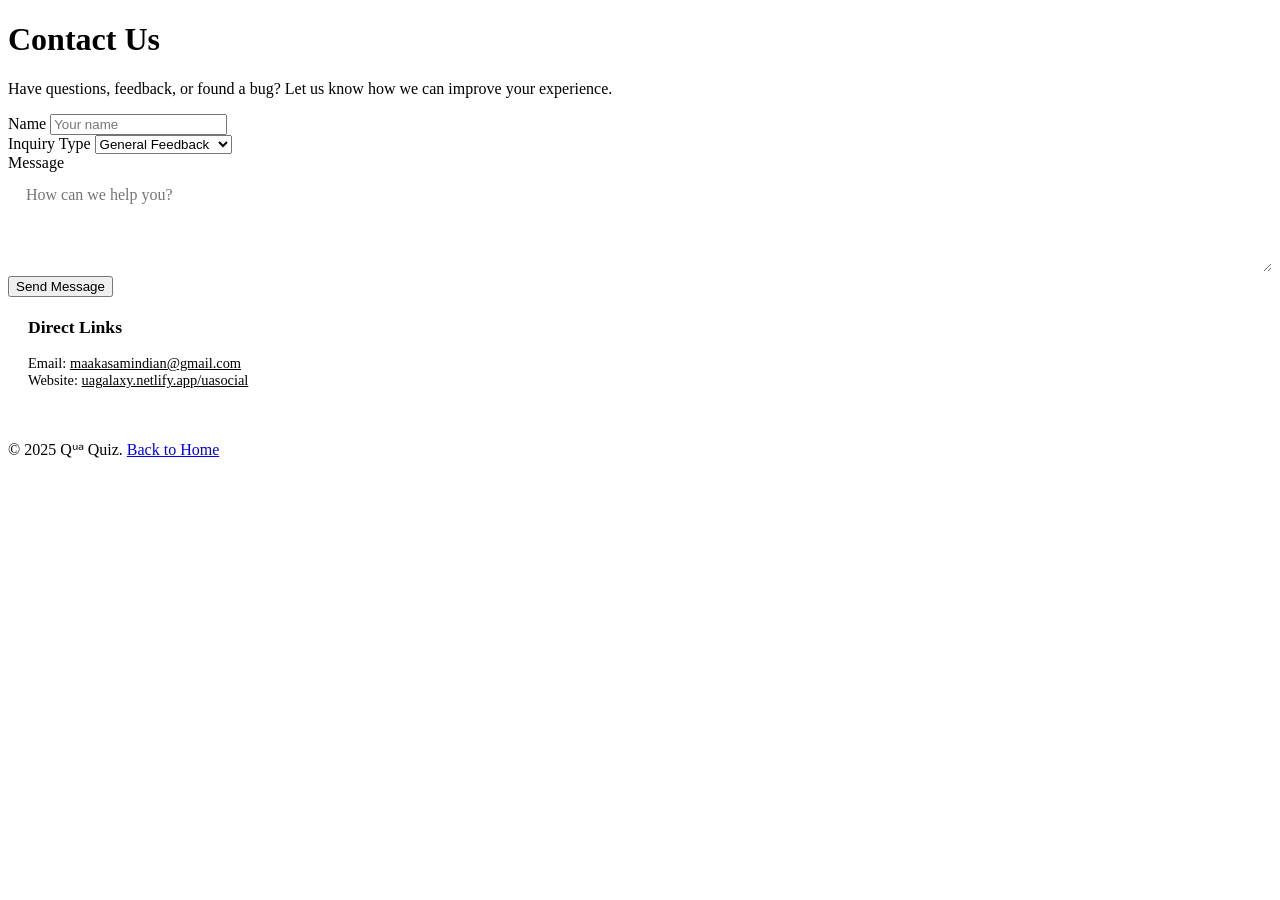
==== contact.html @ cba39437 "Add contact.html for user inquiries and support" ====
<!DOCTYPE html>
<html lang="en">
<head>
    <meta charset="UTF-8">
    <meta name="viewport" content="width=device-width, initial-scale=1.0">
    <title>Contact & Support | Qᵘᵃ Quiz</title>
    <link rel="stylesheet" href="style.css">
    <link href="https://fonts.googleapis.com/css2?family=Inter:wght@400;500;600;700&display=swap" rel="stylesheet">
</head>
<body>

    <header class="oneui-header-container">
        <h1 class="oneui-main-title">Contact Us</h1>
    </header>

    <div class="glass-panel">
        <p style="margin-top: 0; color: var(--text-muted);">Have questions, feedback, or found a bug? Let us know how we can improve your experience.</p>
        
        <form id="contactForm" action="https://formsubmit.co/c133e40e14339e711bb386f7bed75d5c" method="POST">
            <input type="hidden" name="_next" value="https://selfquizai-ua.vercel.app">
            <input type="hidden" name="_captcha" value="false">
            <input type="hidden" name="_subject" value="New Submission: Qᵘᵃ Quiz Support">

            <div class="form-group">
                <label for="name">Name</label>
                <input type="text" id="name" name="name" placeholder="Your name" required>
            </div>

            <div class="form-group">
                <label for="type">Inquiry Type</label>
                <select id="type" name="type" required>
                    <option value="feedback">General Feedback</option>
                    <option value="report">Report a Bug/Issue</option>
                    <option value="question">Question/Support</option>
                </select>
            </div>

            <div class="form-group">
                <label for="message">Message</label>
                <textarea id="message" name="message" rows="4" placeholder="How can we help you?" style="width: 100%; padding: 14px 18px; border: 1px solid var(--border-color); border-radius: 18px; background-color: var(--input-bg); color: var(--text-color); font-family: var(--body-font); font-size: 1rem; box-sizing: border-box;" required></textarea>
            </div>

            <button type="submit" class="primary w-full">Send Message</button>
        </form>
    </div>

    <div class="glass-panel" style="padding: 20px;">
        <h3 style="margin-top: 0; font-size: 1.1rem;">Direct Links</h3>
        <p style="font-size: 0.9rem; color: var(--text-muted);">
            Email: <a href="mailto:maakasamindian@gmail.com" style="color: var(--accent-color);">maakasamindian@gmail.com</a><br>
            Website: <a href="https://uagalaxy.netlify.app/uasocial" target="_blank" style="color: var(--accent-color);">uagalaxy.netlify.app/uasocial</a>
        </p>
    </div>

    <footer>
        <p>&copy; 2025 Qᵘᵃ Quiz. <a href="index.html">Back to Home</a></p>
    </footer>

    <script>
        const savedTheme = localStorage.getItem('theme_preference') || 'light';
        document.documentElement.setAttribute('data-theme', savedTheme);
    </script>
</body>
</html>
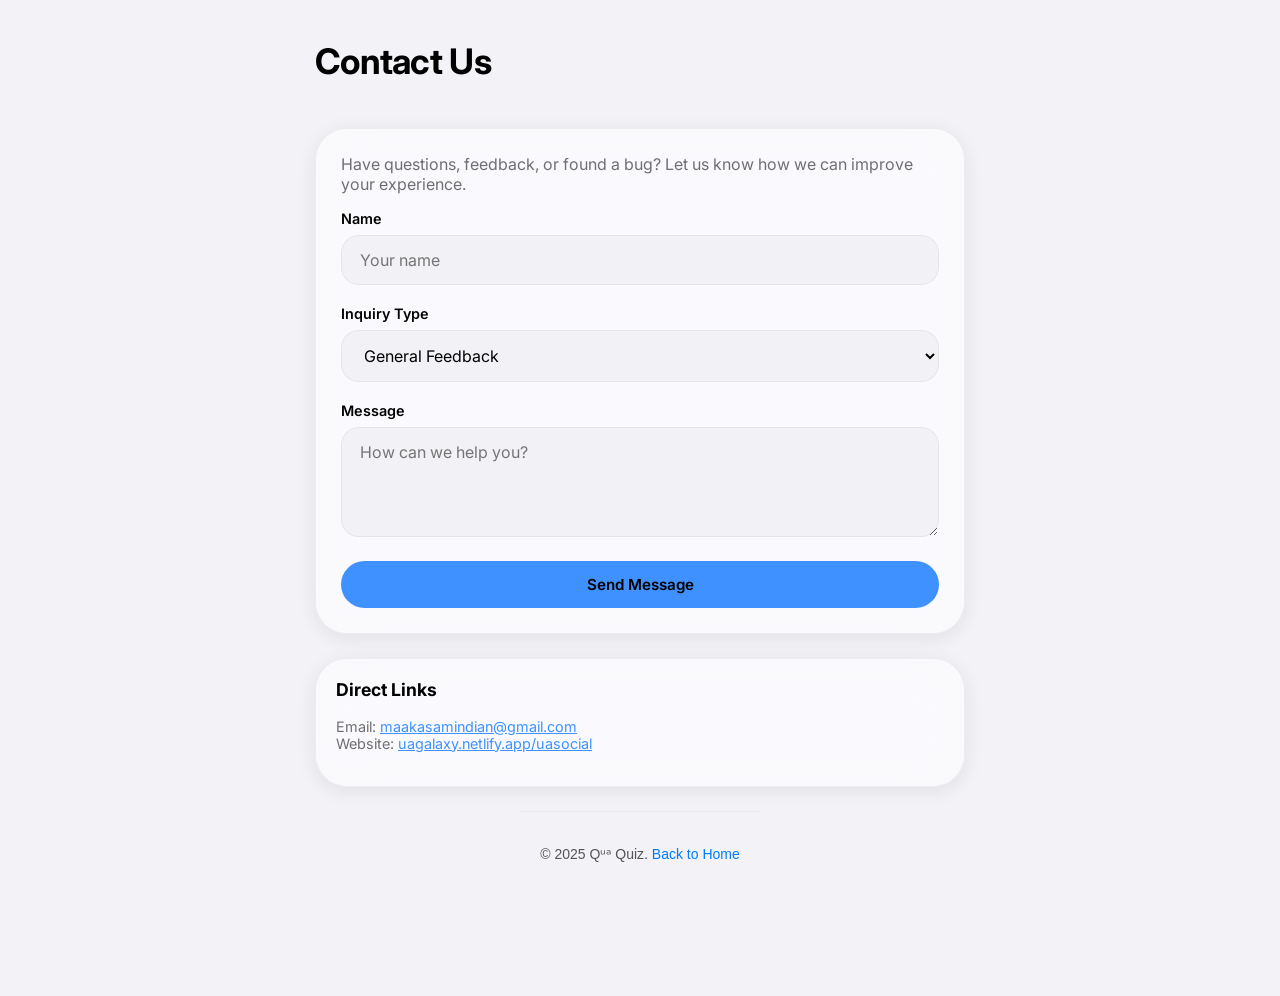
==== commit a41edbf7: "Update contact.html" ====
--- a/contact.html
+++ b/contact.html
@@ -3,8 +3,8 @@
 <head>
     <meta charset="UTF-8">
     <meta name="viewport" content="width=device-width, initial-scale=1.0">
-    <title>Contact & Support | Qᵘᵃ Quiz</title>
-    <link rel="stylesheet" href="style.css">
+    <title>Contact & Support | uRhythm</title>
+    <link rel="stylesheet" href="styles.css">
     <link href="https://fonts.googleapis.com/css2?family=Inter:wght@400;500;600;700&display=swap" rel="stylesheet">
 </head>
 <body>
--- a/styles.css
+++ b/styles.css
@@ -0,0 +1,269 @@
+:root {
+    --bg-color: #F2F2F7;
+    --text-color: #000000;
+    --text-muted: #6E6E73;
+    --base-circle-color: #E5E5EA;
+    --body-font: 'Inter', sans-serif;
+    
+    --border-color: rgba(0, 0, 0, 0.05);
+    --glass-bg: rgba(255, 255, 255, 0.6);
+    --glass-bg-hover: rgba(255, 255, 255, 0.9);
+    --header-bg: #F2F2F7;
+    
+    --accent-color: #3E91FF; 
+    --accent-success: #32D74B;
+    --accent-warning: #FFD60A;
+    --active-routine-color: #3E91FF; 
+    
+    --button-bg-primary: #3E91FF; 
+    --button-text-primary: #000000; 
+    --button-hover-bg-primary: #5E9BFF; 
+    --button-bg-secondary: rgba(0, 0, 0, 0.05);
+    --button-text-secondary: #000000;
+    --button-hover-bg-secondary: rgba(0, 0, 0, 0.1);
+    
+    --danger-bg: rgba(255, 69, 58, 0.15); 
+    --danger-text: #FF453A;
+    --danger-hover-bg: #FF453A;
+    --input-bg: rgba(0, 0, 0, 0.03);
+    
+    --tab-bar-bg: rgba(255, 255, 255, 0.85);
+    --tab-button-active-bg: rgba(62, 145, 255, 0.15); 
+    --tab-button-active-text: #3E91FF; 
+    --card-depth-shadow: 0 4px 20px 0 rgba(0, 0, 0, 0.08);
+}
+
+[data-theme="dark"] {
+    --bg-color: #000000; 
+    --text-color: #FFFFFF; 
+    --text-muted: #9E9E9E; 
+    --base-circle-color: #1C1C1E; 
+    
+    --border-color: rgba(255, 255, 255, 0.04); 
+    --glass-bg: rgba(28, 28, 30, 0.4);
+    --glass-bg-hover: rgba(44, 44, 46, 0.55);
+    --header-bg: #000000; 
+    
+    --button-bg-secondary: rgba(255, 255, 255, 0.1); 
+    --button-text-secondary: #FFFFFF; 
+    --button-hover-bg-secondary: rgba(255, 255, 255, 0.15);
+    
+    --input-bg: rgba(255, 255, 255, 0.05); 
+    --tab-bar-bg: rgba(10, 10, 10, 0.7); 
+    --card-depth-shadow: 0 4px 20px 0 rgba(0, 0, 0, 0.4); 
+}
+
+* {
+    -webkit-user-select: none;
+    -ms-user-select: none;
+    user-select: none;
+    cursor: default !important;
+}
+
+input, select, textarea {
+    -webkit-user-select: auto;
+    -ms-user-select: auto;
+    user-select: auto;
+    cursor: text !important;
+}
+
+input[type="time"]::-webkit-calendar-picker-indicator {
+    filter: invert(0);
+    cursor: pointer !important;
+}
+[data-theme="dark"] input[type="time"]::-webkit-calendar-picker-indicator {
+    filter: invert(1);
+}
+
+body {
+    background-color: var(--bg-color);
+    color: var(--text-color);
+    font-family: var(--body-font);
+    display: flex;
+    justify-content: flex-start;
+    align-items: center;
+    min-height: 100vh;
+    margin: 0;
+    padding: 20px;
+    padding-bottom: 100px; 
+    text-align: center;
+    flex-direction: column;
+    gap: 1.5rem;
+    overflow-y: auto;
+    box-sizing: border-box;
+    transition: background-color 0.3s, color 0.3s;
+}
+
+.top-nav { display: flex; justify-content: space-between; align-items: flex-start; width: 100%; }
+.user-controls { display: flex; align-items: center; gap: 10px; }
+.profile-menu-wrapper { position: relative; }
+
+.profile-trigger {
+    width: 44px; height: 44px; border-radius: 50%; background: var(--glass-bg);
+    display: flex; align-items: center; justify-content: center; cursor: pointer !important;
+    transition: background 0.2s; color: var(--text-color); font-size: 1.5rem;
+}
+.profile-trigger:hover { background: var(--button-hover-bg-secondary); }
+.profile-trigger img { width: 100%; height: 100%; border-radius: 50%; object-fit: cover; border: 2px solid var(--border-color); display: none; }
+
+.profile-dropdown {
+    position: absolute; top: calc(100% + 10px); right: 0; background: var(--glass-bg) !important; 
+    backdrop-filter: blur(25px); -webkit-backdrop-filter: blur(25px); border: 1px solid var(--border-color); 
+    border-radius: 16px; padding: 8px; display: none; flex-direction: column; gap: 4px; 
+    min-width: 160px; z-index: 2000; box-shadow: 0 8px 24px rgba(0,0,0,0.2);
+}
+.show { display: flex; }
+
+.profile-dropdown button {
+    background: transparent; border: none; padding: 12px 14px; text-align: left; width: 100%;
+    border-radius: 12px; font-size: 0.9rem; color: var(--text-color); display: flex; justify-content: flex-start;
+}
+.profile-dropdown button i { width: 20px; margin-right: 10px; text-align: center; }
+.profile-dropdown button:hover { background: var(--button-bg-secondary); }
+.profile-dropdown button.delete-btn { color: var(--danger-text); }
+.profile-dropdown button.delete-btn:hover { background: var(--danger-hover-bg); color: #ffffff; }
+
+.date-day-header { font-size: 1.1rem; font-weight: 500; color: var(--text-muted); margin-bottom: 0.5rem; margin-top: 0.5rem; }
+
+.glass-panel {
+    background: var(--glass-bg); backdrop-filter: blur(25px) saturate(200%); -webkit-backdrop-filter: blur(25px) saturate(200%);
+    border: 1px solid var(--border-color); border-radius: 32px; box-shadow: var(--card-depth-shadow);
+    padding: 25px; width: 90vw; max-width: 650px; box-sizing: border-box; text-align: left; transition: transform 0.3s ease, box-shadow 0.3s ease, background 0.3s;
+}
+
+.chart-container { position: relative; width: 75vw; max-width: 340px; aspect-ratio: 1 / 1; margin: 0.5rem auto; }
+svg.chart { width: 100%; height: 100%; transform: rotate(-90deg); display: block; }
+
+.background-circle { fill: none; stroke: var(--base-circle-color); transition: stroke 0.3s; }
+.schedule-arc { fill: none; stroke-linecap: round; transition: stroke 0.3s ease-in-out; }
+.active-routine-arc { fill: none; stroke: var(--active-routine-color); stroke-linecap: round; filter: drop-shadow(0 0 8px rgba(62, 145, 255, 0.6)); }
+
+.center-activity-label {
+    position: absolute; top: 50%; left: 50%; transform: translate(-50%, -50%);
+    font-size: 1.15rem; font-weight: 700; color: var(--active-routine-color);
+    text-align: center; max-width: 75%; overflow: hidden; text-overflow: ellipsis; white-space: nowrap;
+    padding: 8px 12px; border-radius: 16px; background: rgba(255, 255, 255, 0.8);
+    border: 1px solid rgba(62, 145, 255, 0.15); backdrop-filter: blur(8px); -webkit-backdrop-filter: blur(8px);
+}
+[data-theme="dark"] .center-activity-label { background: rgba(0, 0, 0, 0.6); }
+
+.timeline-wrapper { width: 100%; display: flex; flex-direction: column; gap: 5px; margin-bottom: 1.5rem; }
+
+.timeline-row {
+    display: flex; flex-direction: column; gap: 8px; padding: 15px 18px; background: var(--input-bg);
+    border: 1px solid transparent; border-radius: 24px; transition: all 0.25s cubic-bezier(0.4, 0, 0.2, 1);
+    position: relative; margin-top: 10px; z-index: 1;
+}
+.timeline-row.menu-open { z-index: 100 !important; }
+.timeline-row.active-current { border-color: rgba(62, 145, 255, 0.2); background: rgba(62, 145, 255, 0.05); }
+
+.timeline-row-top { display: flex; justify-content: space-between; align-items: center; }
+.timeline-row-bottom { display: flex; align-items: center; gap: 16px; flex-wrap: wrap; }
+.activity-meta { display: flex; align-items: center; gap: 12px; font-weight: 600; font-size: 1.05rem; min-width: 0; }
+.activity-indicator-dot { width: 10px; height: 10px; border-radius: 50%; flex-shrink: 0; }
+.time-duration-box { display: flex; align-items: center; gap: 6px; color: var(--text-muted); font-size: 0.9rem; }
+
+.action-menu-wrapper { position: relative; }
+.action-menu-btn { background: transparent; border: none; color: var(--text-muted); padding: 4px 8px; font-size: 1rem; border-radius: 6px; width: auto; height: auto; cursor: pointer !important; }
+.action-menu-dropdown {
+    position: absolute; top: 100%; right: 0; background: var(--bg-color); backdrop-filter: blur(25px) !important; 
+    -webkit-backdrop-filter: blur(25px) !important; border: 1px solid var(--border-color); border-radius: 16px; 
+    padding: 6px; display: none; flex-direction: column; gap: 4px; z-index: 2000 !important; min-width: 130px; box-shadow: 0 8px 24px rgba(0,0,0,0.2);
+}
+.action-menu-dropdown.show { display: flex; }
+.action-menu-dropdown button { background: transparent; border: none; padding: 10px 14px; text-align: left; width: 100%; border-radius: 12px; font-size: 0.85rem; color: var(--text-color); z-index: 2000 !important; }
+.action-menu-dropdown button:hover { background: var(--button-bg-secondary); }
+.action-menu-dropdown button.delete-btn { color: var(--danger-text); }
+.action-menu-dropdown button.delete-btn:hover { background: var(--danger-hover-bg); color: #ffffff; }
+
+.status-pill { display: inline-flex; align-items: center; justify-content: center; padding: 4px 12px; border-radius: 20px; font-size: 0.75rem; font-weight: 700; letter-spacing: 0.03em; width: max-content; }
+.status-pill.now { background: rgba(62, 145, 255, 0.15); color: var(--active-routine-color); border: 1px solid rgba(62, 145, 255, 0.3); animation: pulse-glow 2s infinite alternate; }
+.status-pill.upcoming { background: var(--input-bg); color: var(--text-muted); border: 1px solid transparent; }
+.status-pill.done { background: rgba(50, 215, 75, 0.1); color: var(--accent-success); border: 1px solid rgba(50, 215, 75, 0.2); }
+
+@keyframes pulse-glow { from { box-shadow: 0 0 2px rgba(62, 145, 255, 0.2); } to { box-shadow: 0 0 10px rgba(62, 145, 255, 0.4); } }
+
+.form-group { margin-bottom: 1.25rem; }
+.form-group label { display: block; margin-bottom: 0.5rem; font-weight: 600; font-size: 0.9rem; color: var(--text-color); }
+.form-group input, .form-group select { width: 100%; padding: 14px 18px; border: 1px solid var(--border-color); border-radius: 18px; background-color: var(--input-bg); color: var(--text-color); font-family: var(--body-font); font-size: 1rem; box-sizing: border-box; transition: border-color 0.2s, box-shadow 0.2s; }
+.form-group input:focus, .form-group select:focus { outline: none; border-color: var(--accent-color); box-shadow: 0 0 0 3px rgba(62, 145, 255, 0.2); }
+
+.button-group-vertical { display: flex; flex-direction: column; gap: 12px; margin-top: 1.5rem; }
+.w-full { width: 100%; }
+
+button { padding: 14px 22px; border: none; border-radius: 24px; font-family: var(--body-font); font-size: 0.95rem; transition: all 0.2s cubic-bezier(0.4, 0, 0.2, 1); font-weight: 600; display: inline-flex; align-items: center; justify-content: center; gap: 8px; box-sizing: border-box; }
+button.primary { background-color: var(--button-bg-primary); color: var(--button-text-primary); }
+button.primary:hover { background-color: var(--button-hover-bg-primary); transform: translateY(-1px); }
+button.secondary { background-color: var(--button-bg-secondary); color: var(--button-text-secondary); }
+button.secondary:hover { background-color: var(--button-hover-bg-secondary); transform: translateY(-1px); }
+button.danger { background-color: var(--danger-bg); color: var(--danger-text); }
+button.danger:hover { background-color: var(--danger-hover-bg); color: #FFF; transform: translateY(-1px); }
+button:disabled { opacity: 0.4; transform: none !important; }
+
+.modal-overlay { position: fixed; top: 0; left: 0; width: 100%; height: 100%; background-color: rgba(0, 0, 0, 0.6); backdrop-filter: blur(25px); -webkit-backdrop-filter: blur(25px); display: flex; justify-content: center; align-items: center; z-index: 2000; visibility: hidden; opacity: 0; transition: opacity 0.3s ease, visibility 0.3s ease; }
+.modal-overlay.show { visibility: visible; opacity: 1; }
+.modal-content { background: var(--bg-color); border: 1px solid var(--border-color); border-radius: 36px; padding: 35px; width: 85vw; max-width: 500px; box-shadow: 0 20px 50px rgba(0,0,0,0.3); position: relative; transform: translateY(-30px); transition: transform 0.3s cubic-bezier(0.18, 0.89, 0.32, 1.28); text-align: left; }
+.modal-overlay.show .modal-content { transform: translateY(0); }
+
+.arc-info-tooltip { position: fixed; background-color: var(--glass-bg); color: var(--text-color); backdrop-filter: blur(25px); -webkit-backdrop-filter: blur(25px); border: 1px solid var(--border-color); padding: 12px 18px; border-radius: 20px; font-size: 0.85rem; pointer-events: none; opacity: 0; visibility: hidden; transition: opacity 0.2s, visibility 0.2s; z-index: 3000; white-space: nowrap; transform: translate(-50%, -120%); box-shadow: 0 8px 24px rgba(0,0,0,0.2); }
+.arc-info-tooltip.show { opacity: 1; visibility: visible; transform: translate(-50%, -120%); }
+.arc-info-tooltip .info-label { font-weight: 700; margin-bottom: 2px; color: var(--accent-color); }
+
+.tab-bar-container { position: fixed; bottom: 20px; left: 50%; transform: translateX(-50%); display: flex; background-color: var(--tab-bar-bg); backdrop-filter: blur(35px) saturate(200%); -webkit-backdrop-filter: blur(35px) saturate(200%); border: 1px solid var(--border-color); border-radius: 40px; padding: 6px; box-shadow: 0 10px 35px rgba(0, 0, 0, 0.2); z-index: 1000; gap: 6px; width: 85vw; max-width: 360px; justify-content: space-around; }
+.tab-button { flex: 1; padding: 12px 16px; border: none; border-radius: 35px; font-size: 0.95rem; font-weight: 600; transition: all 0.25s ease; background-color: transparent; color: var(--text-muted); display: flex; align-items: center; justify-content: center; gap: 8px; }
+.tab-button.active { background-color: var(--tab-button-active-bg); color: var(--tab-button-active-text); }
+.tab-button:hover:not(.active) { background-color: var(--input-bg); color: var(--text-color); }
+
+.content-section { width: 100%; display: none; flex-direction: column; align-items: center; gap: 1.5rem; }
+.content-section.active { display: flex; }
+
+.quiz-welcome-panel h2 { font-size: 1.6rem; font-weight: 700; margin-top: 0; color: var(--text-color); }
+.quiz-welcome-panel p { color: var(--text-muted); line-height: 1.5; font-size: 0.95rem; }
+
+.question-card { background: var(--input-bg); border: 1px solid transparent; border-radius: 24px; padding: 24px; margin-bottom: 1.25rem; transition: all 0.3s ease; }
+.question-text { font-size: 1.1rem; font-weight: 600; margin-bottom: 18px; line-height: 1.4; text-align: left;}
+
+.option-wrapper { margin-bottom: 10px; text-align: left; }
+.option-wrapper label { display: flex; align-items: center; padding: 14px 16px; background: var(--bg-color); border-radius: 16px; transition: all 0.2s ease; }
+.option-wrapper label:hover { background: var(--button-bg-secondary); }
+.option-wrapper input[type="radio"] { margin-right: 14px; accent-color: var(--accent-color); transform: scale(1.2); }
+
+.eval-correct { border: 1px solid rgba(50, 215, 75, 0.3) !important; background: rgba(50, 215, 75, 0.05) !important; }
+.eval-incorrect { border: 1px solid rgba(255, 69, 58, 0.3) !important; background: rgba(255, 69, 58, 0.05) !important; }
+.eval-unanswered { border: 1px solid rgba(255, 214, 10, 0.3) !important; background: rgba(255, 214, 10, 0.05) !important; }
+
+.explanation-box { background-color: rgba(62, 145, 255, 0.05); border-left: 4px solid var(--accent-color); padding: 14px 18px; border-radius: 0 16px 16px 0; margin-top: 15px; font-size: 0.9rem; color: var(--text-color); display: none; text-align: left; }
+.feedback-banner { font-weight: 600; margin-top: 12px; font-size: 0.95rem; text-align: left; }
+
+.quiz-overlay { position: fixed; top: 0; left: 0; width: 100vw; height: 100vh; background-color: rgba(255, 255, 255, 0.85); backdrop-filter: blur(8px); -webkit-backdrop-filter: blur(35px); z-index: 9999; display: none; justify-content: center; align-items: center; flex-direction: column; gap: 20px; }
+[data-theme="dark"] .quiz-overlay { background-color: rgba(0, 0, 0, 0.85); color: #FFF; }
+.quiz-overlay span { width:100%; font-size: 2.2rem; font-weight: 800; letter-spacing: -0.03em; color: var(--text-color);}
+.quiz-overlay button { width: 50%; }
+
+.timer-badge { position: fixed; top: 20px; right: 20px; background: var(--glass-bg); backdrop-filter: blur(15px); -webkit-backdrop-filter: blur(15px); border: 1px solid var(--border-color); padding: 10px 10px; border-radius: 20px; display: none; align-items: center; gap: 12px; font-weight: 600; font-size: 0.9rem; z-index: 1500; box-shadow: 0 4px 20px rgba(0,0,0,0.1); }
+.timer-badge button { margin-top:5px; padding: 6px 12px; font-size: 0.75rem; border-radius: 12px; }
+
+.hud-progress-container { position: fixed; bottom: 0; left: 0; width: 100%; height: 6px; background: var(--border-color); z-index: 99999; display: none; }
+.hud-progress-bar { height: 100%; width: 0%; background: var(--accent-success); transition: width 0.3s cubic-bezier(0.4, 0, 0.2, 1); }
+
+.results-panel { background: rgba(50, 215, 75, 0.05); border: 1px solid rgba(50, 215, 75, 0.2); border-radius: 28px; padding: 25px; text-align: center; display: none; width: 100%; box-sizing: border-box; }
+.results-panel h3 { margin: 0 0 8px 0; color: var(--accent-success); font-size: 1.4rem; }
+
+#hud-toast { position: fixed; bottom: 90px; left: 50%; transform: translateX(-50%) translateY(20px); background: var(--text-color); color: var(--bg-color); padding: 14px 28px; border-radius: 40px; box-shadow: 0 10px 30px rgba(0,0,0,0.2); font-weight: 600; font-size: 0.95rem; z-index: 5000; opacity: 0; visibility: hidden; transition: opacity 0.3s, transform 0.3s, visibility 0.3s; }
+#hud-toast.show { opacity: 1; visibility: visible; transform: translateX(-50%) translateY(0); }
+
+.loader-ring { display: inline-block; width: 40px; height: 40px; border: 4px solid var(--border-color); border-radius: 50%; border-top-color: var(--accent-color); animation: spin 1s ease-in-out infinite; margin: 20px auto; }
+@keyframes spin { to { transform: rotate(360deg); } }
+
+@media (max-width: 600px) {
+    body { padding: 12px; padding-bottom: 100px; }
+    .glass-panel { padding: 20px; }
+    .button-group-vertical { flex-direction: column; }
+    .tab-bar-container { width: calc(100% - 24px); }
+}
+ 
+.oneui-header-container { width: 100%; max-width: 650px; text-align: left; padding: 20px 12px 16px 12px; }
+.oneui-main-title { font-size: 2.2rem; font-weight: 700; margin: 0 0 6px 0; letter-spacing: -0.02em; color: var(--text-color); }
+footer { text-align: center; padding: 20px; font-family: sans-serif; font-size: 14px; color: #555; border-top: 1px solid #eaeaea; }
+footer a { color: #007bff; text-decoration: none; }
+footer a:hover { text-decoration: underline; }
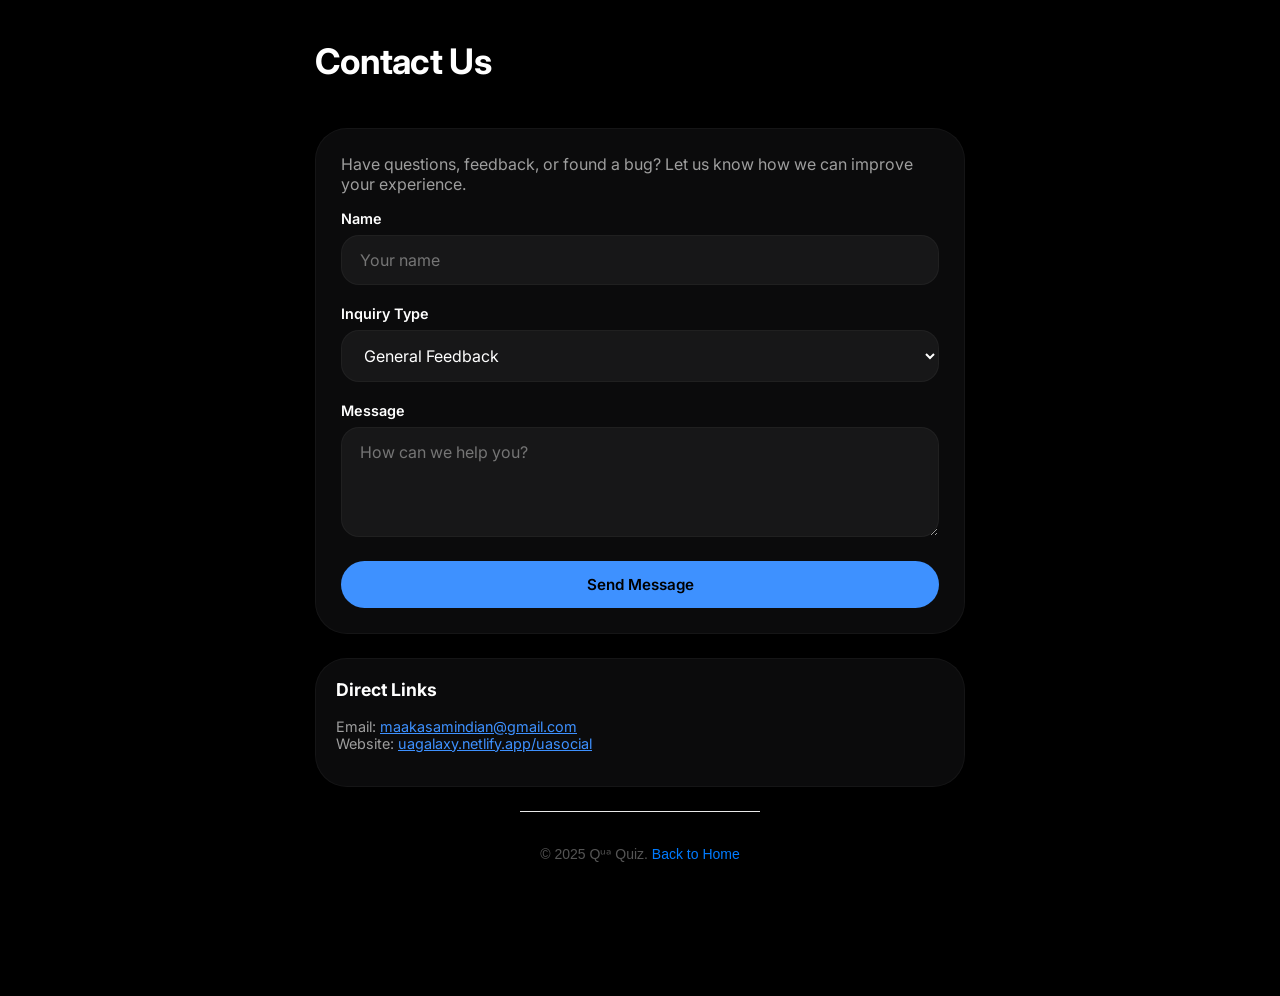
==== commit 9548efee: "Update contact.html" ====
--- a/contact.html
+++ b/contact.html
@@ -57,8 +57,8 @@
     </footer>
 
     <script>
-        const savedTheme = localStorage.getItem('theme_preference') || 'light';
-        document.documentElement.setAttribute('data-theme', savedTheme);
+        const dark =localStorage.getItem('theme') !== 'dark'
+        document.body.setAttribute('data-theme', 'dark');
     </script>
 </body>
 </html>
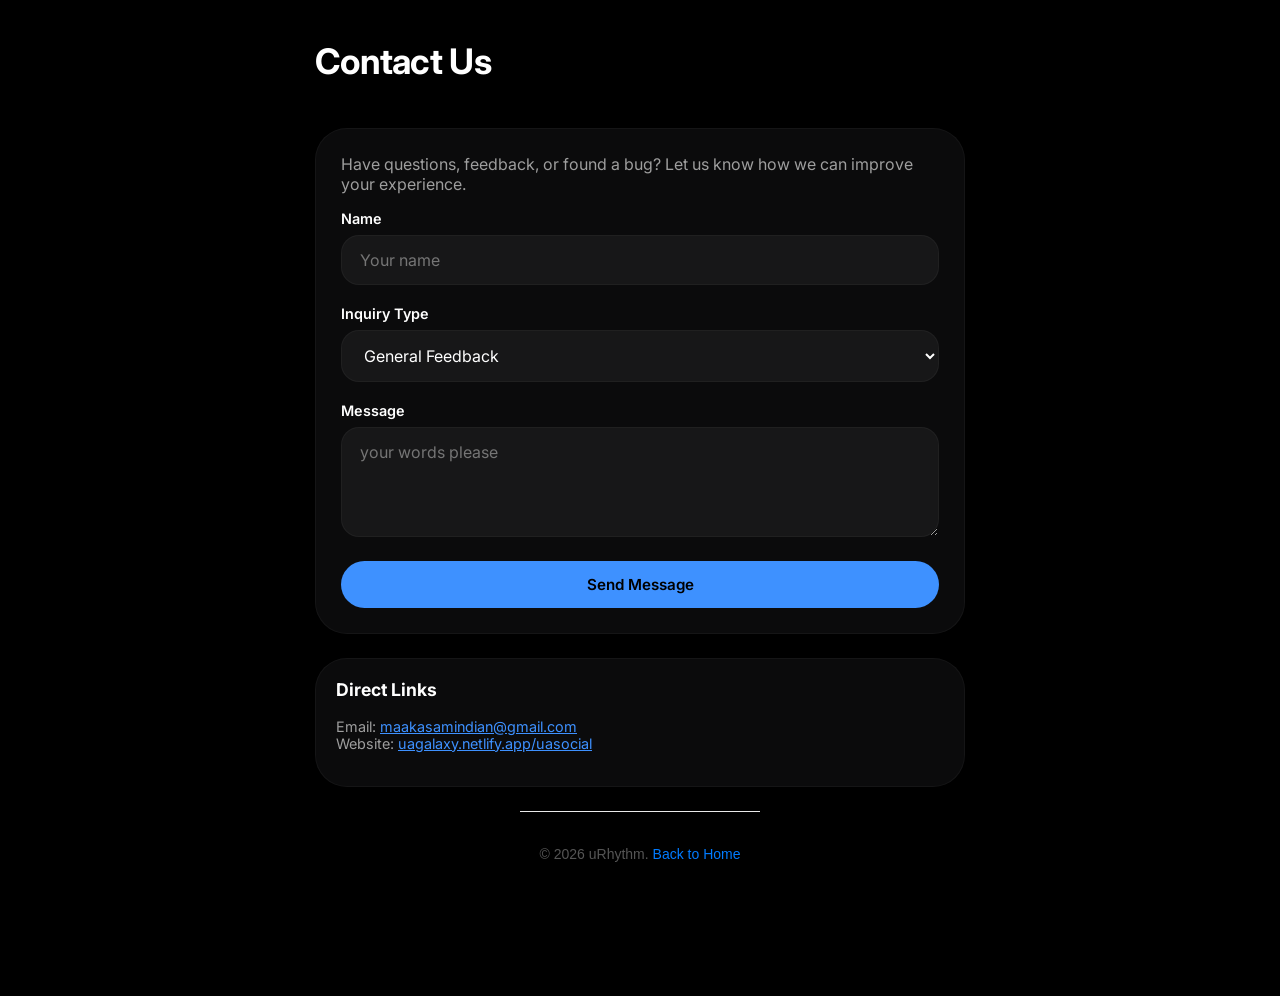
==== commit cd9fdd8f: "Update contact.html" ====
--- a/contact.html
+++ b/contact.html
@@ -17,9 +17,9 @@
         <p style="margin-top: 0; color: var(--text-muted);">Have questions, feedback, or found a bug? Let us know how we can improve your experience.</p>
         
         <form id="contactForm" action="https://formsubmit.co/c133e40e14339e711bb386f7bed75d5c" method="POST">
-            <input type="hidden" name="_next" value="https://selfquizai-ua.vercel.app">
+            <input type="hidden" name="_next" value="https://urhythm.vercel.app">
             <input type="hidden" name="_captcha" value="false">
-            <input type="hidden" name="_subject" value="New Submission: Qᵘᵃ Quiz Support">
+            <input type="hidden" name="_subject" value="New Submission: urhythm Support">
 
             <div class="form-group">
                 <label for="name">Name</label>
@@ -37,7 +37,7 @@
 
             <div class="form-group">
                 <label for="message">Message</label>
-                <textarea id="message" name="message" rows="4" placeholder="How can we help you?" style="width: 100%; padding: 14px 18px; border: 1px solid var(--border-color); border-radius: 18px; background-color: var(--input-bg); color: var(--text-color); font-family: var(--body-font); font-size: 1rem; box-sizing: border-box;" required></textarea>
+                <textarea id="message" name="message" rows="4" placeholder="your words please" style="width: 100%; padding: 14px 18px; border: 1px solid var(--border-color); border-radius: 18px; background-color: var(--input-bg); color: var(--text-color); font-family: var(--body-font); font-size: 1rem; box-sizing: border-box;" required></textarea>
             </div>
 
             <button type="submit" class="primary w-full">Send Message</button>
@@ -48,12 +48,12 @@
         <h3 style="margin-top: 0; font-size: 1.1rem;">Direct Links</h3>
         <p style="font-size: 0.9rem; color: var(--text-muted);">
             Email: <a href="mailto:maakasamindian@gmail.com" style="color: var(--accent-color);">maakasamindian@gmail.com</a><br>
-            Website: <a href="https://uagalaxy.netlify.app/uasocial" target="_blank" style="color: var(--accent-color);">uagalaxy.netlify.app/uasocial</a>
+            Website: <a href="https://ujjwalravi.vercel.app" target="_blank" style="color: var(--accent-color);">uagalaxy.netlify.app/uasocial</a>
         </p>
     </div>
 
     <footer>
-        <p>&copy; 2025 Qᵘᵃ Quiz. <a href="index.html">Back to Home</a></p>
+        <p>&copy; 2026 uRhythm. <a href="index.html">Back to Home</a></p>
     </footer>
 
     <script>
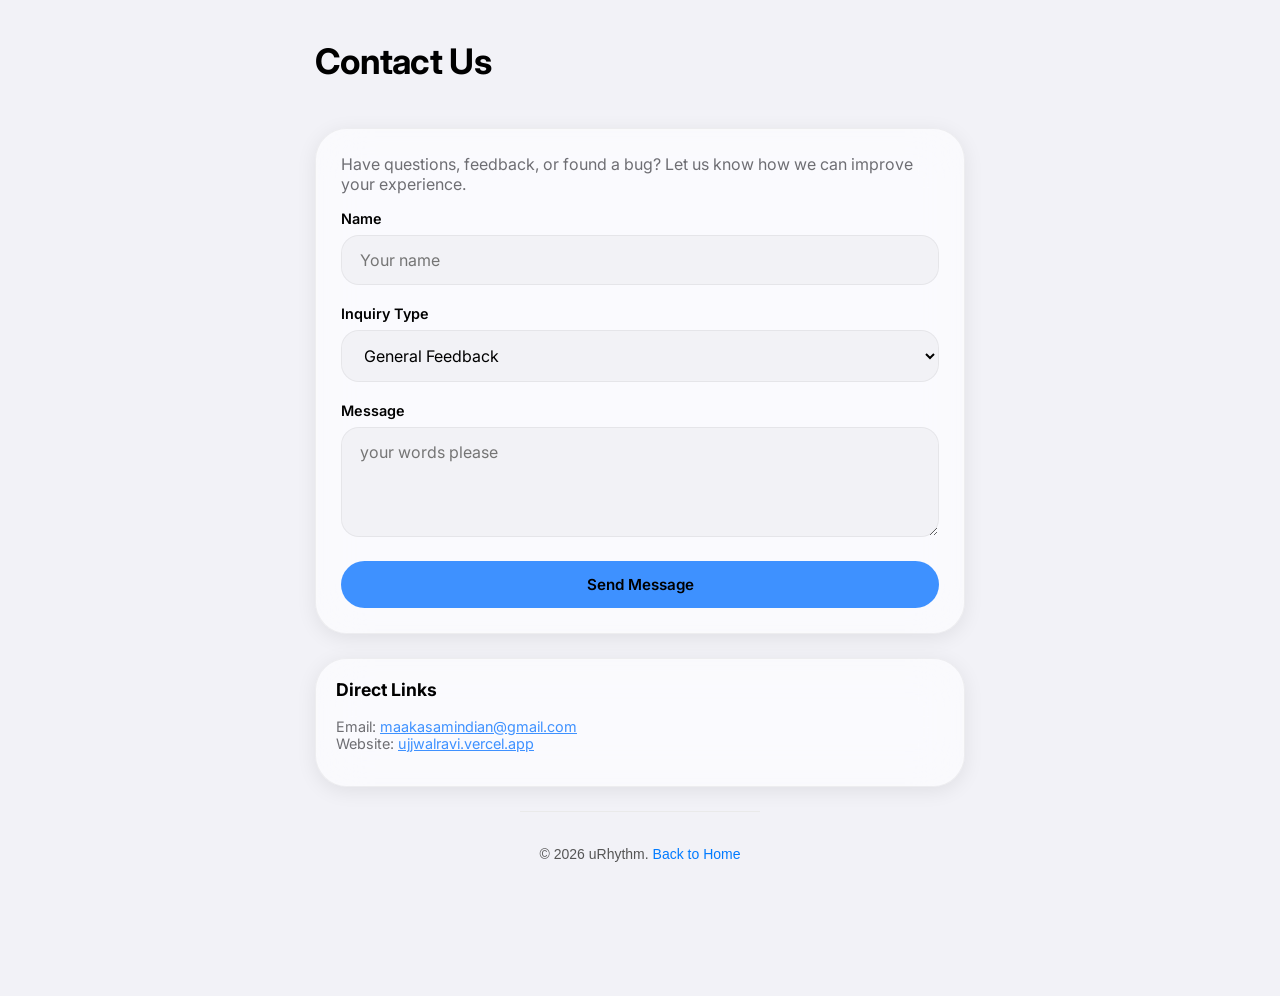
==== commit a4514488: "Update contact.html" ====
--- a/contact.html
+++ b/contact.html
@@ -48,7 +48,7 @@
         <h3 style="margin-top: 0; font-size: 1.1rem;">Direct Links</h3>
         <p style="font-size: 0.9rem; color: var(--text-muted);">
             Email: <a href="mailto:maakasamindian@gmail.com" style="color: var(--accent-color);">maakasamindian@gmail.com</a><br>
-            Website: <a href="https://ujjwalravi.vercel.app" target="_blank" style="color: var(--accent-color);">uagalaxy.netlify.app/uasocial</a>
+            Website: <a href="https://ujjwalravi.vercel.app" target="_blank" style="color: var(--accent-color);">ujjwalravi.vercel.app</a>
         </p>
     </div>
 
@@ -57,8 +57,8 @@
     </footer>
 
     <script>
-        const dark =localStorage.getItem('theme') !== 'dark'
-        document.body.setAttribute('data-theme', 'dark');
+        const savedTheme = localStorage.getItem('theme') || 'light';
+        document.documentElement.setAttribute('data-theme', savedTheme);
     </script>
 </body>
 </html>
